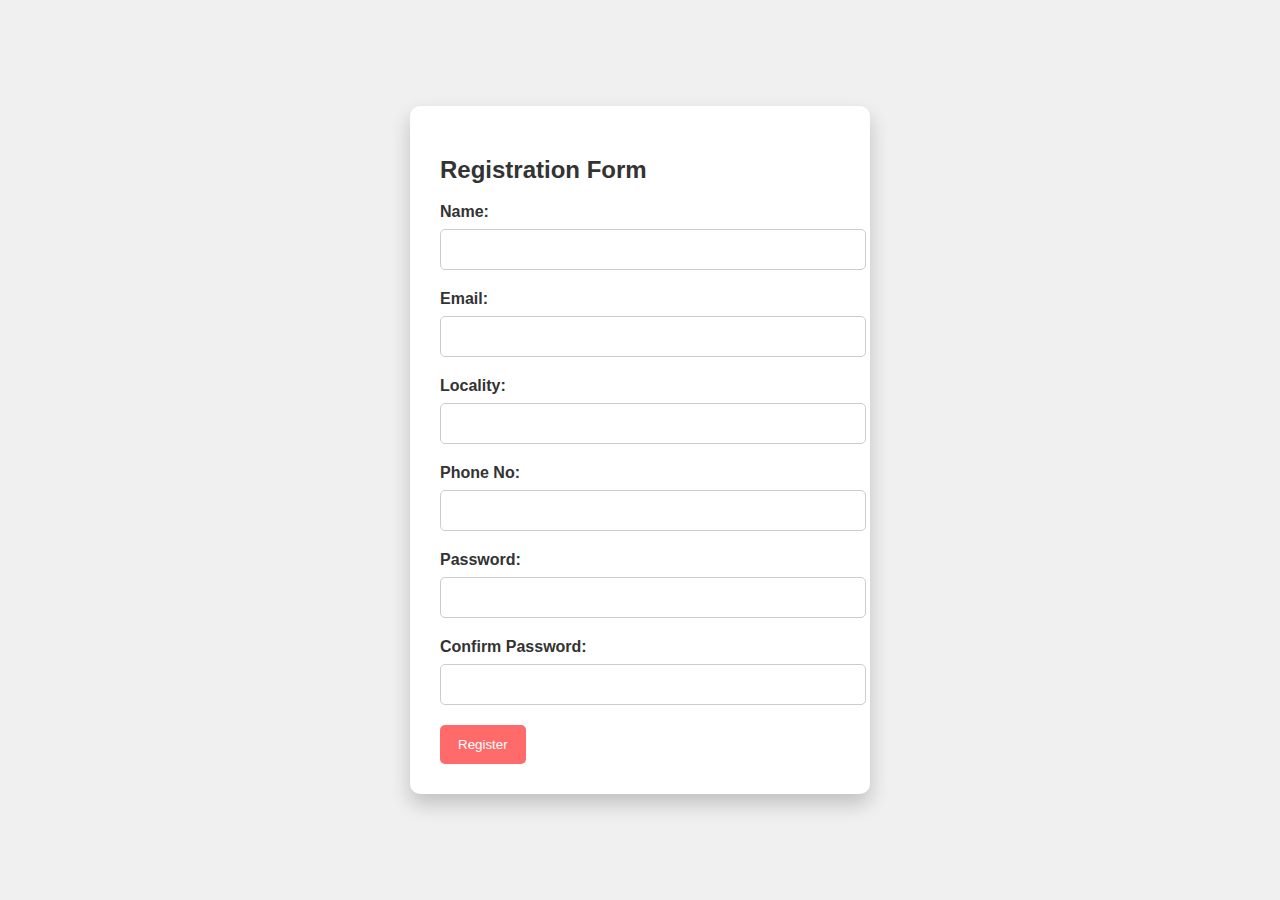
==== IDP_UP1/register.html @ ad2fbdec "Add files via upload" ====
<!DOCTYPE html>
<html lang="en">
<head>
<meta charset="UTF-8">
<meta name="viewport" content="width=device-width, initial-scale=1.0">
<style>
  body {
    font-family: Arial, sans-serif;
    background-color: #f0f0f0;
    margin: 0;
    padding: 0;
    display: flex;
    justify-content: center;
    align-items: center;
    height: 100vh;
  }

  .container {
    background-color: rgb(255, 255, 255);
    padding: 30px;
    border-radius: 10px;
    box-shadow: 0 10px 20px rgba(0, 0, 0, 0.2);
    width: 400px;
  }

  .form-group {
    margin-bottom: 20px;
  }

  label {
    font-weight: bold;
    display: block;
    margin-bottom: 8px;
    color: rgb(51, 51, 51);
  }

  input[type="text"], input[type="email"], input[type="tel"], input[type="password"] {
    width: 100%;
    padding: 12px;
    border: 1px solid rgb(204, 204, 204);
    border-radius: 5px;
  }

  button {
    background-color: rgb(255, 107, 107);
    color: rgb(255, 255, 255);
    border: none;
    padding: 12px 18px;
    border-radius: 5px;
    cursor: pointer;
    transition: background-color 0.3s ease;
  }

  button:hover {
    background-color: rgb(227, 91, 91);
  }

  .error-message {
    color: red;
    font-size: 14px;
  }
</style>
<title>Registration Form</title>
</head>
<body>
  <div class="container">
    <h2 style="color: rgb(51, 51, 51);">Registration Form</h2>
    <form action="signup.jsp">
      <div class="form-group">
        <label for="name">Name:</label>
        <input type="text" id="name" name="uname" required>
      </div>
      <div class="form-group">
        <label for="email">Email:</label>
        <input type="email" id="email" name="uemail" required>
      </div>
      <div class="form-group">
        <label for="locality">Locality:</label>
        <input type="text" id="locality" name="uloc" required>
      </div>
      <div class="form-group">
        <label for="phone">Phone No:</label>
        <input type="tel" id="phone" name="uphone" required>
        <p class="error-message" id="phone-error"></p>
      </div>
      <div class="form-group">
        <label for="password">Password:</label>
        <input type="password" id="password" name="upass" required>
      </div>
      <div class="form-group">
        <label for="confirm-password">Confirm Password:</label>
        <input type="password" id="confirm-password" name="confirm-password" required>
        <p class="error-message" id="password-error"></p>
      </div>
      <button type="submit">Register</button>
    </form>
  </div>

  <script>
    function validateForm() {
      var phone = document.getElementById("phone").value;
      var phoneError = document.getElementById("phone-error");

      if (!/^\d{10}$/.test(phone)) {
        phoneError.textContent = "Phone number should have exactly 10 numerical digits.";
        return false;
      } else {
        phoneError.textContent = "";
      }

      var password = document.getElementById("password").value;
      var confirmPassword = document.getElementById("confirm-password").value;
      var passwordError = document.getElementById("password-error");

      if (password !== confirmPassword) {
        passwordError.textContent = "Confirm password doesn't match with the password you entered.";
        return false;
      } else {
        passwordError.textContent = "";
        return true;
      }
    }
  </script>
</body>
</html>
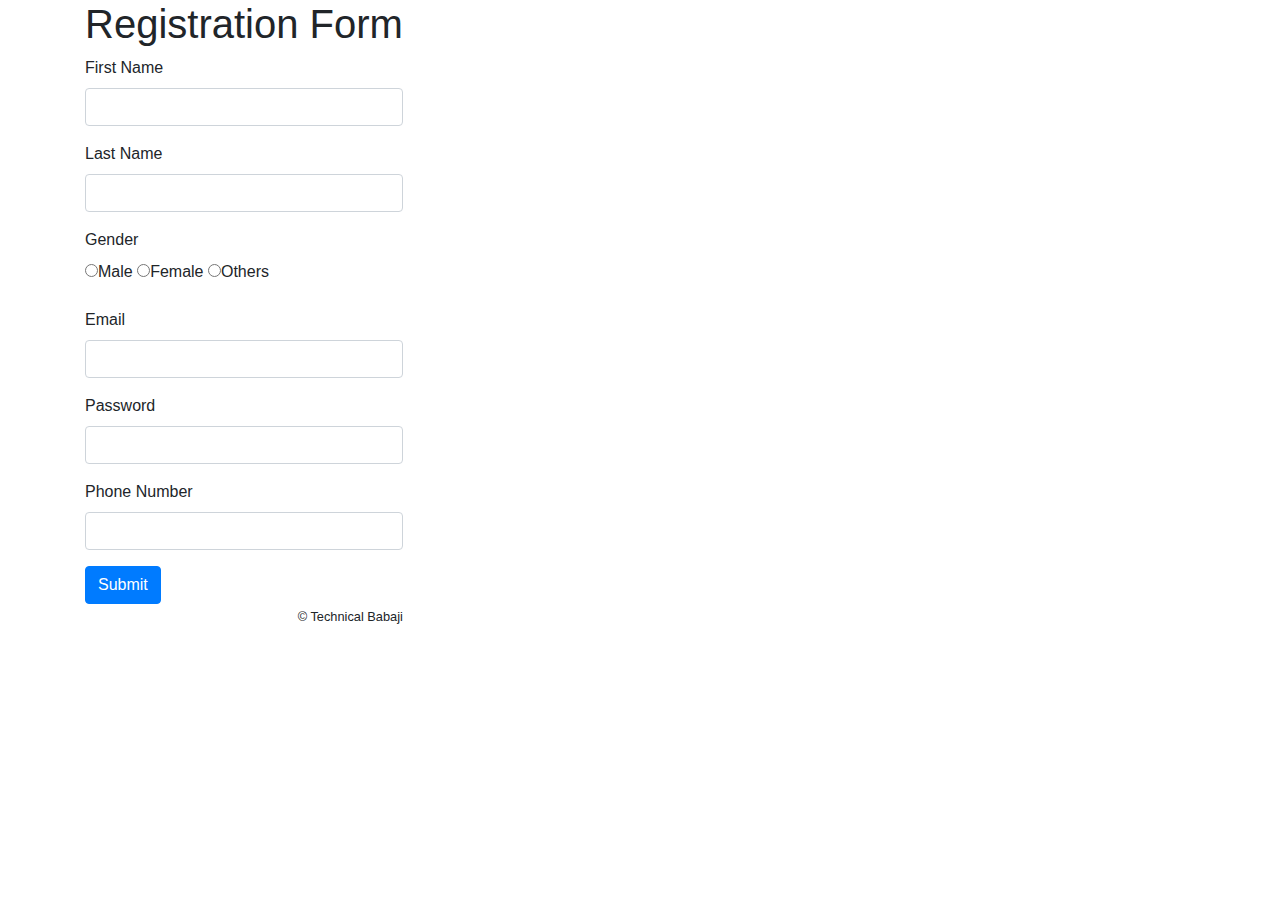
==== commit 56a8c0f2: "commit1" ====
--- a/IDP_UP1/register.html
+++ b/IDP_UP1/register.html
@@ -1,125 +1,113 @@
 <!DOCTYPE html>
-<html lang="en">
-<head>
-<meta charset="UTF-8">
-<meta name="viewport" content="width=device-width, initial-scale=1.0">
-<style>
-  body {
-    font-family: Arial, sans-serif;
-    background-color: #f0f0f0;
-    margin: 0;
-    padding: 0;
-    display: flex;
-    justify-content: center;
-    align-items: center;
-    height: 100vh;
-  }
-
-  .container {
-    background-color: rgb(255, 255, 255);
-    padding: 30px;
-    border-radius: 10px;
-    box-shadow: 0 10px 20px rgba(0, 0, 0, 0.2);
-    width: 400px;
-  }
-
-  .form-group {
-    margin-bottom: 20px;
-  }
-
-  label {
-    font-weight: bold;
-    display: block;
-    margin-bottom: 8px;
-    color: rgb(51, 51, 51);
-  }
-
-  input[type="text"], input[type="email"], input[type="tel"], input[type="password"] {
-    width: 100%;
-    padding: 12px;
-    border: 1px solid rgb(204, 204, 204);
-    border-radius: 5px;
-  }
-
-  button {
-    background-color: rgb(255, 107, 107);
-    color: rgb(255, 255, 255);
-    border: none;
-    padding: 12px 18px;
-    border-radius: 5px;
-    cursor: pointer;
-    transition: background-color 0.3s ease;
-  }
-
-  button:hover {
-    background-color: rgb(227, 91, 91);
-  }
-
-  .error-message {
-    color: red;
-    font-size: 14px;
-  }
-</style>
-<title>Registration Form</title>
-</head>
-<body>
-  <div class="container">
-    <h2 style="color: rgb(51, 51, 51);">Registration Form</h2>
-    <form action="signup.jsp">
-      <div class="form-group">
-        <label for="name">Name:</label>
-        <input type="text" id="name" name="uname" required>
+<html>
+  <head>
+    <title>Registration Page</title>
+    <link rel="stylesheet" type="text/css" href="css/bootstrap.css" />
+  </head>
+  <body>
+    <div class="container">
+      <div class="row col-md-6 col-md-offset-3">
+        <div class="panel panel-primary">
+          <div class="panel-heading text-center">
+            <h1>Registration Form</h1>
+          </div>
+          <div class="panel-body">
+            <form action="connect.php" method="post">
+              <div class="form-group">
+                <label for="firstName">First Name</label>
+                <input
+                  type="text"
+                  class="form-control"
+                  id="firstName"
+                  name="firstName"
+                />
+              </div>
+              <div class="form-group">
+                <label for="lastName">Last Name</label>
+                <input
+                  type="text"
+                  class="form-control"
+                  id="lastName"
+                  name="lastName"
+                />
+              </div>
+              <div class="form-group">
+                <label for="gender">Gender</label>
+                <div>
+                  <label for="male" class="radio-inline"
+                    ><input
+                      type="radio"
+                      name="gender"
+                      value="m"
+                      id="male"
+                    />Male</label
+                  >
+                  <label for="female" class="radio-inline"
+                    ><input
+                      type="radio"
+                      name="gender"
+                      value="f"
+                      id="female"
+                    />Female</label
+                  >
+                  <label for="others" class="radio-inline"
+                    ><input
+                      type="radio"
+                      name="gender"
+                      value="o"
+                      id="others"
+                    />Others</label
+                  >
+                </div>
+              </div>
+              <div class="form-group">
+                <label for="email">Email</label>
+                <input
+                  type="text"
+                  class="form-control"
+                  id="email"
+                  name="email"
+                />
+              </div>
+              <div class="form-group">
+                <label for="password">Password</label>
+                <input
+                  type="password"
+                  class="form-control"
+                  id="password"
+                  name="password"
+                />
+              </div>
+              <div class="form-group">
+                <label for="number">Phone Number</label>
+                <input
+                  type="number"
+                  class="form-control"
+                  id="number"
+                  name="number"
+                />
+              </div>
+              <input type="submit" class="btn btn-primary" />
+            </form>
+          </div>
+          <div class="panel-footer text-right">
+            <small>&copy; Technical Babaji</small>
+          </div>
+        </div>
       </div>
-      <div class="form-group">
-        <label for="email">Email:</label>
-        <input type="email" id="email" name="uemail" required>
-      </div>
-      <div class="form-group">
-        <label for="locality">Locality:</label>
-        <input type="text" id="locality" name="uloc" required>
-      </div>
-      <div class="form-group">
-        <label for="phone">Phone No:</label>
-        <input type="tel" id="phone" name="uphone" required>
-        <p class="error-message" id="phone-error"></p>
-      </div>
-      <div class="form-group">
-        <label for="password">Password:</label>
-        <input type="password" id="password" name="upass" required>
-      </div>
-      <div class="form-group">
-        <label for="confirm-password">Confirm Password:</label>
-        <input type="password" id="confirm-password" name="confirm-password" required>
-        <p class="error-message" id="password-error"></p>
-      </div>
-      <button type="submit">Register</button>
-    </form>
+    </div>
+    <div class="toast" role="alert" aria-live="assertive" aria-atomic="true">
+  <div class="toast-header">
+    <img src="..." class="rounded mr-2" alt="...">
+    <strong class="mr-auto">Bootstrap</strong>
+    <small>11 mins ago</small>
+    <button type="button" class="ml-2 mb-1 close" data-dismiss="toast" aria-label="Close">
+      <span aria-hidden="true">&times;</span>
+    </button>
   </div>
-
-  <script>
-    function validateForm() {
-      var phone = document.getElementById("phone").value;
-      var phoneError = document.getElementById("phone-error");
-
-      if (!/^\d{10}$/.test(phone)) {
-        phoneError.textContent = "Phone number should have exactly 10 numerical digits.";
-        return false;
-      } else {
-        phoneError.textContent = "";
-      }
-
-      var password = document.getElementById("password").value;
-      var confirmPassword = document.getElementById("confirm-password").value;
-      var passwordError = document.getElementById("password-error");
-
-      if (password !== confirmPassword) {
-        passwordError.textContent = "Confirm password doesn't match with the password you entered.";
-        return false;
-      } else {
-        passwordError.textContent = "";
-        return true;
-      }
-    }
-  </script>
-</body>
+  <div class="toast-body">
+    Hello, world! This is a toast message.
+  </div>
+</div>
+  </body>
 </html>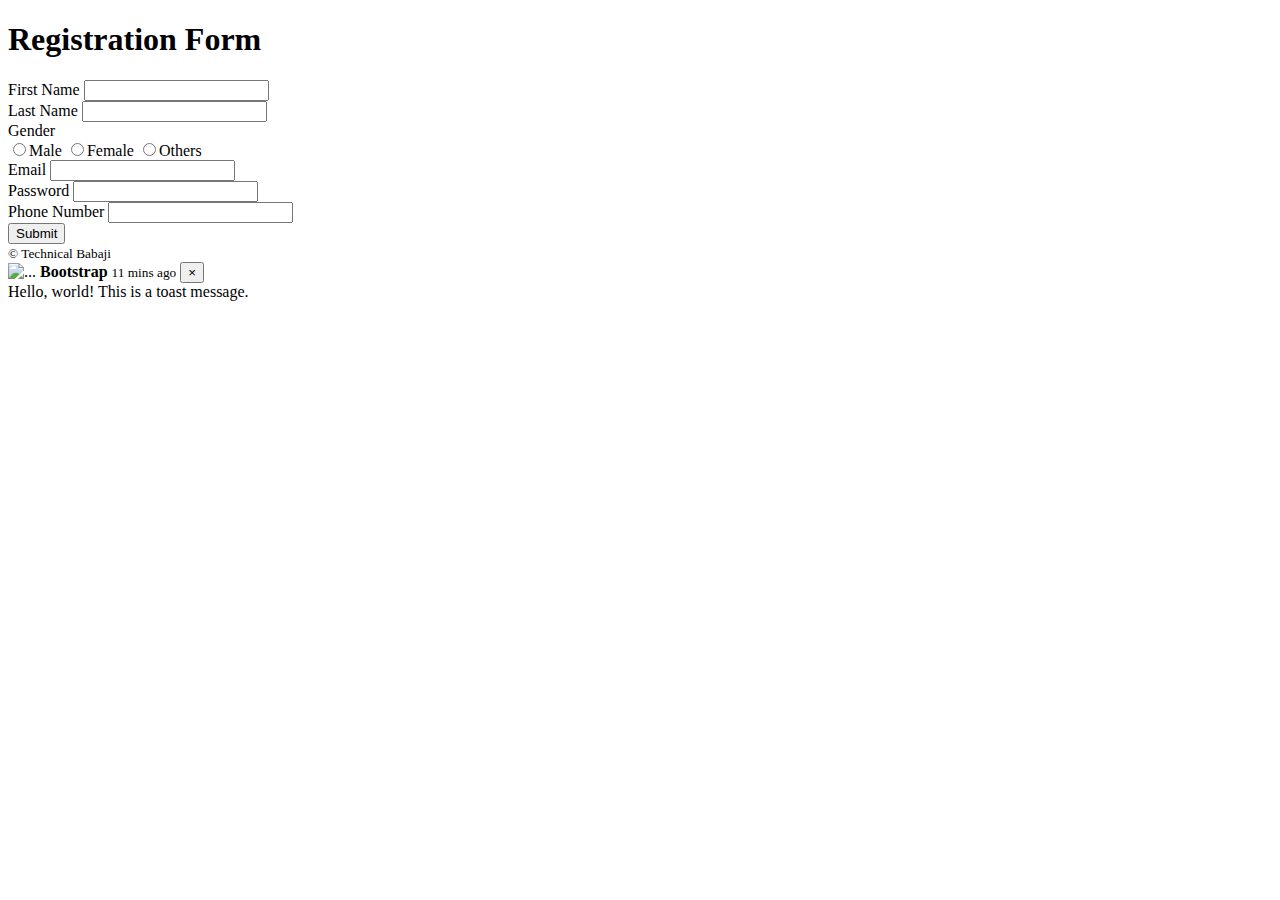
==== commit d32a9cab: "commit1" ====
--- a/IDP_UP1/register.html
+++ b/IDP_UP1/register.html
@@ -2,7 +2,7 @@
 <html>
   <head>
     <title>Registration Page</title>
-    <link rel="stylesheet" type="text/css" href="css/bootstrap.css" />
+    <link rel="stylesheet" type="text/css" href="\css\bootstrap.css" />
   </head>
   <body>
     <div class="container">
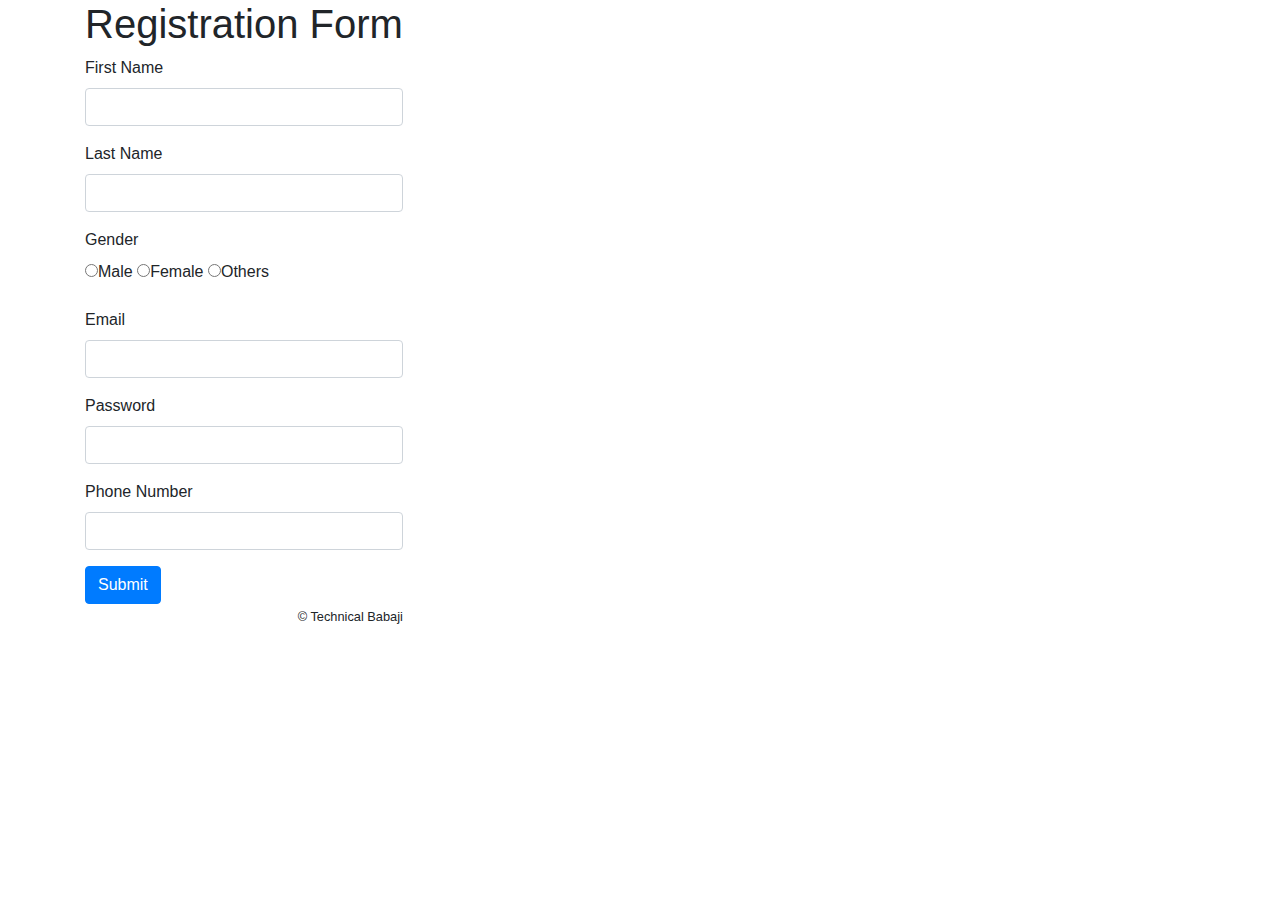
==== commit 625dc745: "commit1" ====
--- a/IDP_UP1/register.html
+++ b/IDP_UP1/register.html
@@ -2,7 +2,7 @@
 <html>
   <head>
     <title>Registration Page</title>
-    <link rel="stylesheet" type="text/css" href="\css\bootstrap.css" />
+    <link rel="stylesheet" type="text/css" href="css\bootstrap.css" />
   </head>
   <body>
     <div class="container">
